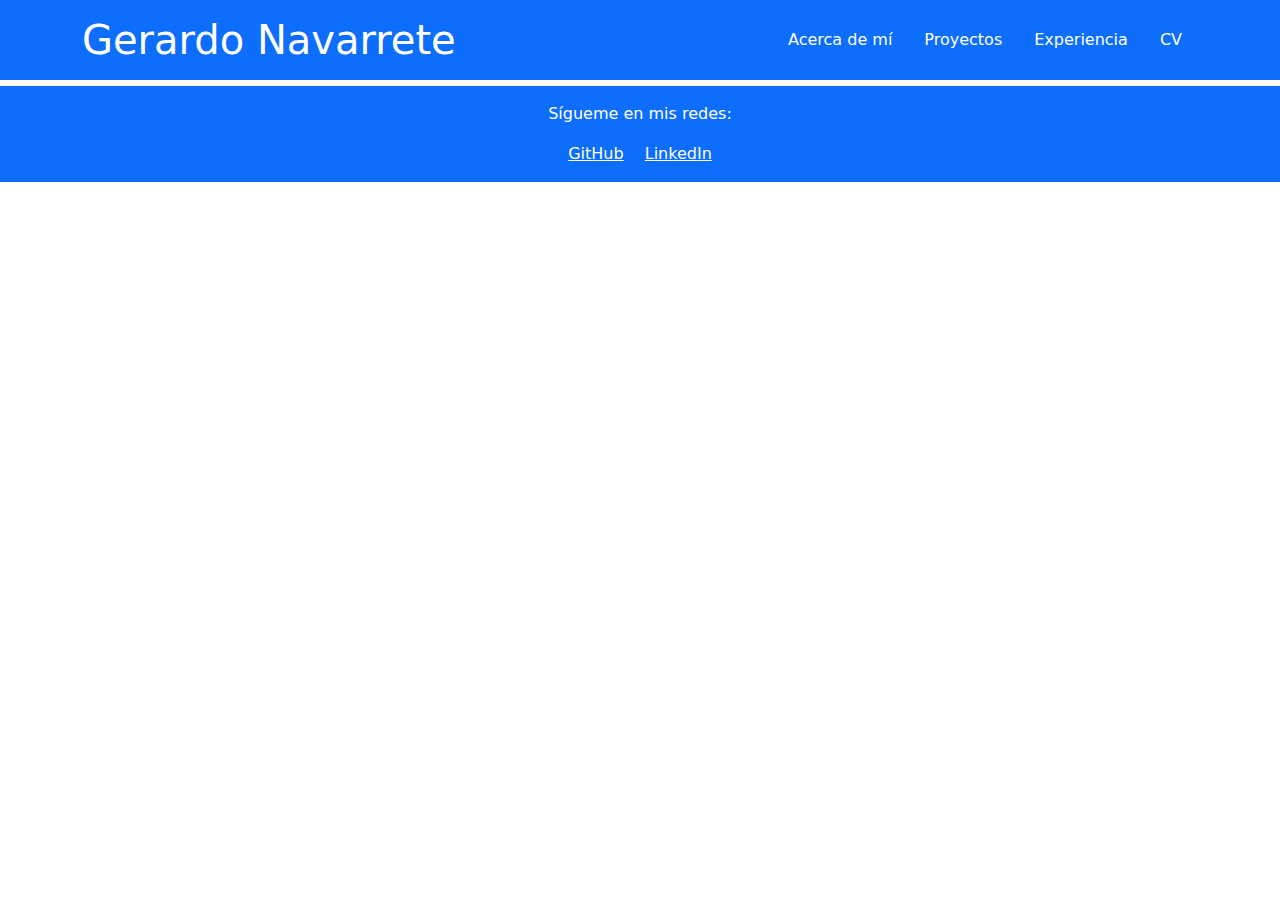
==== index.html @ 5c0dbe98 "Esqueleto" ====
<!DOCTYPE html>
<html lang="es">
<head>
    <meta charset="UTF-8">
    <meta name="viewport" content="width=device-width, initial-scale=1.0">
    <title>Portafolio - Gerardo Navarrete</title>
    <link href="https://cdn.jsdelivr.net/npm/bootstrap@5.3.0/dist/css/bootstrap.min.css" rel="stylesheet">
    <link rel="stylesheet" href="style.css">
</head>
<body>

    <!-- Header con navegación -->
    <header class="bg-primary text-white py-3 fixed-top">
        <div class="container d-flex justify-content-between align-items-center">
            <h1 class="m-0">Gerardo Navarrete</h1>
            <nav>
                <ul class="nav">
                    <li class="nav-item"><a class="nav-link text-white" href="#" onclick="loadSection('about.html')">Acerca de mí</a></li>
                    <li class="nav-item"><a class="nav-link text-white" href="#" onclick="loadSection('projects.html')">Proyectos</a></li>
                    <li class="nav-item"><a class="nav-link text-white" href="#" onclick="loadSection('experience.html')">Experiencia</a></li>
                    <li class="nav-item"><a class="nav-link text-white" href="#" onclick="loadSection('cv.html')">CV</a></li>
                </ul>
            </nav>
        </div>
    </header>

    <!-- Contenido Principal con fondo animado -->
    <main class="container-fluid text-center" id="content">
        <h2>Bienvenido a mi Portafolio</h2>
        <p>Explora mi experiencia, proyectos y descarga mi CV.</p>
    </main>

    <!-- Footer -->
    <footer class="bg-primary text-white text-center py-3">
        <p>Sígueme en mis redes:</p>
        <a href="#" class="text-white mx-2">GitHub</a>
        <a href="#" class="text-white mx-2">LinkedIn</a>
    </footer>

    <script src="https://cdn.jsdelivr.net/npm/bootstrap@5.3.0/dist/js/bootstrap.bundle.min.js"></script>
    <script src="script.js"></script>
    <script src="bg-animation.js"></script>
</body>
</html>
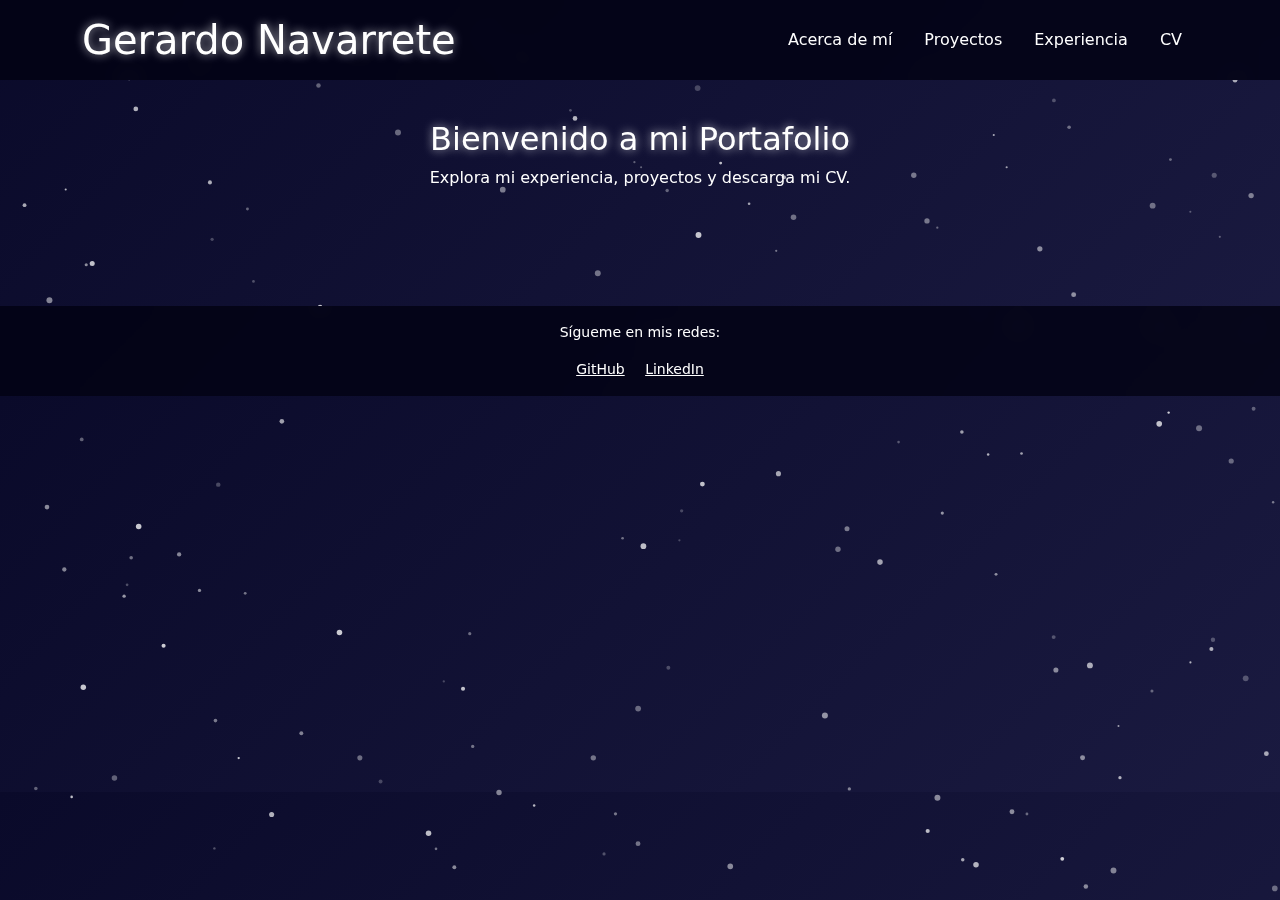
==== commit d8a51c42: "Diseño_index" ====
--- a/index.html
+++ b/index.html
@@ -7,31 +7,35 @@
     <link href="https://cdn.jsdelivr.net/npm/bootstrap@5.3.0/dist/css/bootstrap.min.css" rel="stylesheet">
     <link rel="stylesheet" href="style.css">
 </head>
-<body>
 
     <!-- Header con navegación -->
-    <header class="bg-primary text-white py-3 fixed-top">
+    <header class="text-white py-3 fixed-top">
         <div class="container d-flex justify-content-between align-items-center">
             <h1 class="m-0">Gerardo Navarrete</h1>
             <nav>
                 <ul class="nav">
-                    <li class="nav-item"><a class="nav-link text-white" href="#" onclick="loadSection('about.html')">Acerca de mí</a></li>
-                    <li class="nav-item"><a class="nav-link text-white" href="#" onclick="loadSection('projects.html')">Proyectos</a></li>
-                    <li class="nav-item"><a class="nav-link text-white" href="#" onclick="loadSection('experience.html')">Experiencia</a></li>
-                    <li class="nav-item"><a class="nav-link text-white" href="#" onclick="loadSection('cv.html')">CV</a></li>
+                    <li class="nav-item"><a class="nav-link text-white" href="about.html">Acerca de mí</a></li>
+                    <li class="nav-item"><a class="nav-link text-white" href="projects.html">Proyectos</a></li>
+                    <li class="nav-item"><a class="nav-link text-white" href="experience.html">Experiencia</a></li>
+                    <li class="nav-item"><a class="nav-link text-white" href="cv.html">CV</a></li>
                 </ul>
             </nav>
         </div>
     </header>
+<body>
 
-    <!-- Contenido Principal con fondo animado -->
+    <!-- Fondo animado -->
+    <canvas id="bgCanvas"></canvas>
+
+
+    <!-- Contenido Principal -->
     <main class="container-fluid text-center" id="content">
         <h2>Bienvenido a mi Portafolio</h2>
         <p>Explora mi experiencia, proyectos y descarga mi CV.</p>
     </main>
 
     <!-- Footer -->
-    <footer class="bg-primary text-white text-center py-3">
+    <footer class=" text-white text-center py-3">
         <p>Sígueme en mis redes:</p>
         <a href="#" class="text-white mx-2">GitHub</a>
         <a href="#" class="text-white mx-2">LinkedIn</a>
@@ -41,4 +45,4 @@
     <script src="script.js"></script>
     <script src="bg-animation.js"></script>
 </body>
-</html>+</html>
--- a/style.css
+++ b/style.css
@@ -0,0 +1,64 @@
+/* Fondo del sitio - Azul espacial */
+body {
+    background: linear-gradient(135deg, #0a0a2a, #1a1a40);
+    color: white;
+}
+
+
+/* Header y Footer con transparencia y efecto vidrio */
+header, footer {
+    background: rgba(1, 1, 17, 0.8); /* Azul espacial oscuro translúcido */
+    backdrop-filter: blur(10px); /* Efecto de desenfoque */
+    color: white;
+    border-bottom: none;
+}
+
+/* Estilo de los links del navbar */
+.nav-link {
+    color: white !important;
+    transition: color 0.3s ease-in-out;
+}
+
+.nav-link:hover {
+    color: #FFD700 !important; /* Dorado brillante */
+}
+
+/* Estilo de los botones */
+.btn {
+    background: linear-gradient(135deg, #1f1f7a, #3b3b98);
+    color: white;
+    border: none;
+    transition: all 0.3s ease-in-out;
+}
+
+.btn:hover {
+    background: linear-gradient(135deg, #FFD700, #ffcc00);
+    color: black;
+}
+
+/* Titulos con efecto de resplandor */
+h1, h2 {
+    text-shadow: 0 0 10px rgba(255, 255, 255, 0.7);
+}
+
+/* Footer con separación */
+footer {
+    text-align: center;
+    padding: 10px 0;
+    font-size: 14px;
+}
+
+main {
+    margin-top: 120px !important;
+    padding-bottom: 100px !important;
+}
+
+/* Canvas del fondo de estrellas */
+#bgCanvas {
+    position: fixed;
+    top: 0;
+    left: 0;
+    width: 100vw;
+    height: 100vh;
+    z-index: -1;
+}
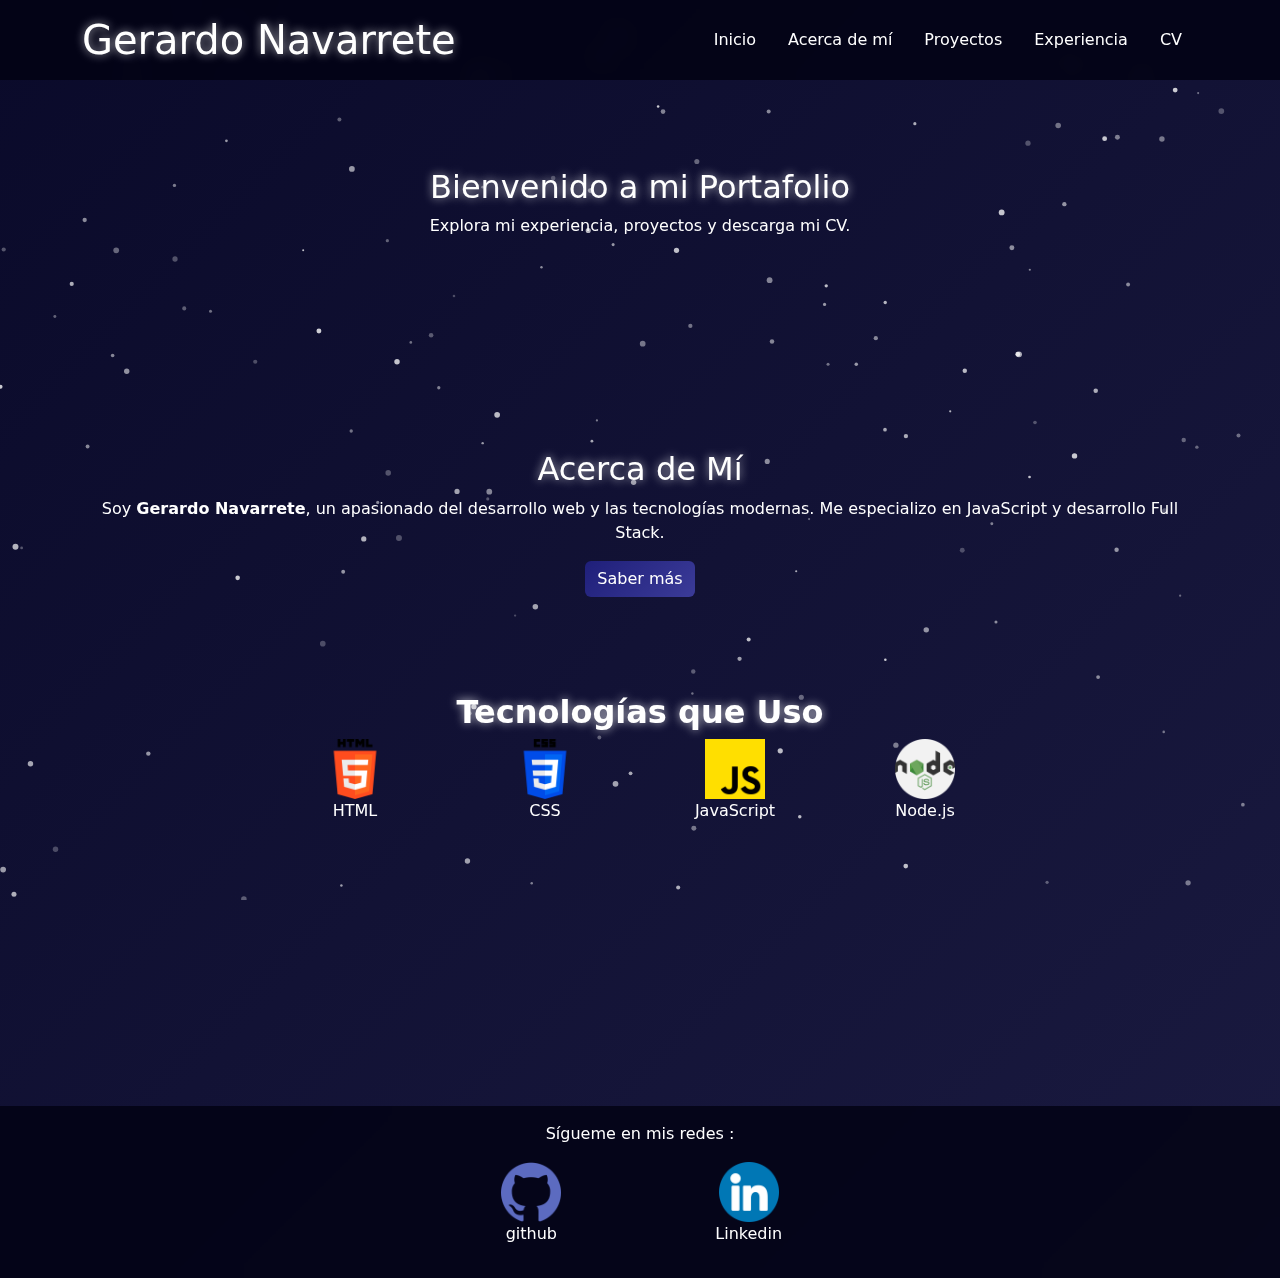
==== commit 3c023b97: "index_iconos_terminado" ====
--- a/index.html
+++ b/index.html
@@ -4,16 +4,25 @@
     <meta charset="UTF-8">
     <meta name="viewport" content="width=device-width, initial-scale=1.0">
     <title>Portafolio - Gerardo Navarrete</title>
+    
+    <!-- Estilos y Bootstrap -->
     <link href="https://cdn.jsdelivr.net/npm/bootstrap@5.3.0/dist/css/bootstrap.min.css" rel="stylesheet">
     <link rel="stylesheet" href="style.css">
+    <link rel="stylesheet" href="https://unpkg.com/aos@next/dist/aos.css">
 </head>
 
-    <!-- Header con navegación -->
-    <header class="text-white py-3 fixed-top">
+<body>
+
+    <!-- Fondo animado -->
+    <canvas id="bgCanvas"></canvas>
+
+    <!-- 🔹 Header con navegación -->
+    <header class="text-white py-3 fixed-top" data-aos="fade-down">
         <div class="container d-flex justify-content-between align-items-center">
             <h1 class="m-0">Gerardo Navarrete</h1>
             <nav>
                 <ul class="nav">
+                    <li class="nav-item"><a class="nav-link text-white" href="index.html">Inicio</a></li>
                     <li class="nav-item"><a class="nav-link text-white" href="about.html">Acerca de mí</a></li>
                     <li class="nav-item"><a class="nav-link text-white" href="projects.html">Proyectos</a></li>
                     <li class="nav-item"><a class="nav-link text-white" href="experience.html">Experiencia</a></li>
@@ -22,27 +31,79 @@
             </nav>
         </div>
     </header>
-<body>
 
-    <!-- Fondo animado -->
-    <canvas id="bgCanvas"></canvas>
-
-
-    <!-- Contenido Principal -->
+    <!-- 🔹 Contenido Principal -->
     <main class="container-fluid text-center" id="content">
-        <h2>Bienvenido a mi Portafolio</h2>
-        <p>Explora mi experiencia, proyectos y descarga mi CV.</p>
+        <section class="hero text-white py-5" data-aos="zoom-in">
+            <h2>Bienvenido a mi Portafolio</h2>
+            <p>Explora mi experiencia, proyectos y descarga mi CV.</p>
+        </section>
     </main>
 
-    <!-- Footer -->
-    <footer class=" text-white text-center py-3">
-        <p>Sígueme en mis redes:</p>
-        <a href="#" class="text-white mx-2">GitHub</a>
-        <a href="#" class="text-white mx-2">LinkedIn</a>
+    <!-- 🔹 Sección "Acerca de Mí" -->
+    <section class="container text-center my-5" data-aos="fade-up">
+        <h2>Acerca de Mí</h2>
+        <p>Soy <strong>Gerardo Navarrete</strong>, un apasionado del desarrollo web y las tecnologías modernas. 
+            Me especializo en JavaScript y desarrollo Full Stack.</p>
+        <a href="about.html" class="btn btn-primary">Saber más</a>
+    </section>
+
+    <!-- 🔹 Sección "Tecnologías que Uso" -->
+    <section class="container text-center my-5" data-aos="fade-right">
+        <h2 class="fw-bold">Tecnologías que Uso</h2>
+        <div class="row justify-content-center">
+            <div class="col-md-2">
+                <img src="html-5.png" alt="HTML" class="tech-icon">
+                <p>HTML</p>
+            </div>
+            <div class="col-md-2">
+                <img src="css-3.png" alt="CSS" class="tech-icon">
+                <p>CSS</p>
+            </div>
+            <div class="col-md-2">
+                <img src="js.png" alt="JavaScript" class="tech-icon">
+                <p>JavaScript</p>
+            </div>
+            <div class="col-md-2">
+                <img src="nodejs.png" alt="Node.js" class="tech-icon">
+                <p>Node.js</p>
+            </div>
+        </div>
+    </section>
+
+    <!-- 🔹 Sección "Contáctame" -->
+    <section class="container text-center my-5" data-aos="fade-right">
+        <h2>Contáctame</h2>
+        <p>Si te interesa colaborar, necesitas ayuda en un proyecto o tienes alguna pregunta, no dudes en escribirme.</p>
+        <a href="contacto.html" class="btn btn-success">Hablemos</a>
+    </section>
+
+    <!-- 🔹 Footer -->
+
+    <footer class="text-white text-center py-3">
+        <p>Sígueme en mis redes :</p>
+        <div class="row justify-content-center">
+            <div class="col-md-2">
+                <a href="https://github.com/GerardoNavarrete26" target="_blank">
+                    <img src="github.png" alt="GitHub" class="clickable-icon">
+                </a>
+                <p>github</p>
+            </div>
+            <div class="col-md-2">
+                <a href="https://www.linkedin.com/in/gerardo-jareth-navarrete-navarrete-84b349213/" target="_blank" class="text-white mx-3">
+                    <img src="linkedin.png" alt="GitHub" class="clickable-icon">
+                </a>
+                <p>Linkedin</p>
+            </div>
+         </div>
     </footer>
-
+    <!-- Scripts -->
     <script src="https://cdn.jsdelivr.net/npm/bootstrap@5.3.0/dist/js/bootstrap.bundle.min.js"></script>
     <script src="script.js"></script>
     <script src="bg-animation.js"></script>
+    <script src="https://unpkg.com/aos@next/dist/aos.js"></script>
+    <script>
+        AOS.init();
+    </script>
 </body>
 </html>
--- a/style.css
+++ b/style.css
@@ -2,6 +2,16 @@
 body {
     background: linear-gradient(135deg, #0a0a2a, #1a1a40);
     color: white;
+    min-height: 100vh;
+    display: flex;
+    flex-direction: column;
+}
+
+
+main {
+    margin-top: 120px !important;
+    padding-bottom: 100px !important;
+    flex: 1;
 }
 
 
@@ -41,17 +51,17 @@
     text-shadow: 0 0 10px rgba(255, 255, 255, 0.7);
 }
 
-/* Footer con separación */
 footer {
-    text-align: center;
-    padding: 10px 0;
-    font-size: 14px;
+    position: fixed !;
+    bottom: 0 !;
+    width: 100% !;
+    background: rgba(10, 10, 42, 0.9) !;
+    padding: 15px 0 !;
+    text-align: center !;
+    z-index: 1000 !;
 }
 
-main {
-    margin-top: 120px !important;
-    padding-bottom: 100px !important;
-}
+
 
 /* Canvas del fondo de estrellas */
 #bgCanvas {
@@ -62,3 +72,21 @@
     height: 100vh;
     z-index: -1;
 }
+
+.tech-icon {
+    width: 60px;
+    transition: transform 0.3s ease-in-out;
+}
+.tech-icon:hover {
+    transform: scale(1.2);
+}
+.clickable-icon {
+    width: 60px; /* Ajusta el tamaño */
+    height: auto;
+    cursor: pointer; /* Indica que es clickeable */
+    transition: transform 0.3s ease-in-out;
+}
+
+.clickable-icon:hover {
+    transform: scale(1.2); /* Hace que la imagen crezca al pasar el mouse */
+}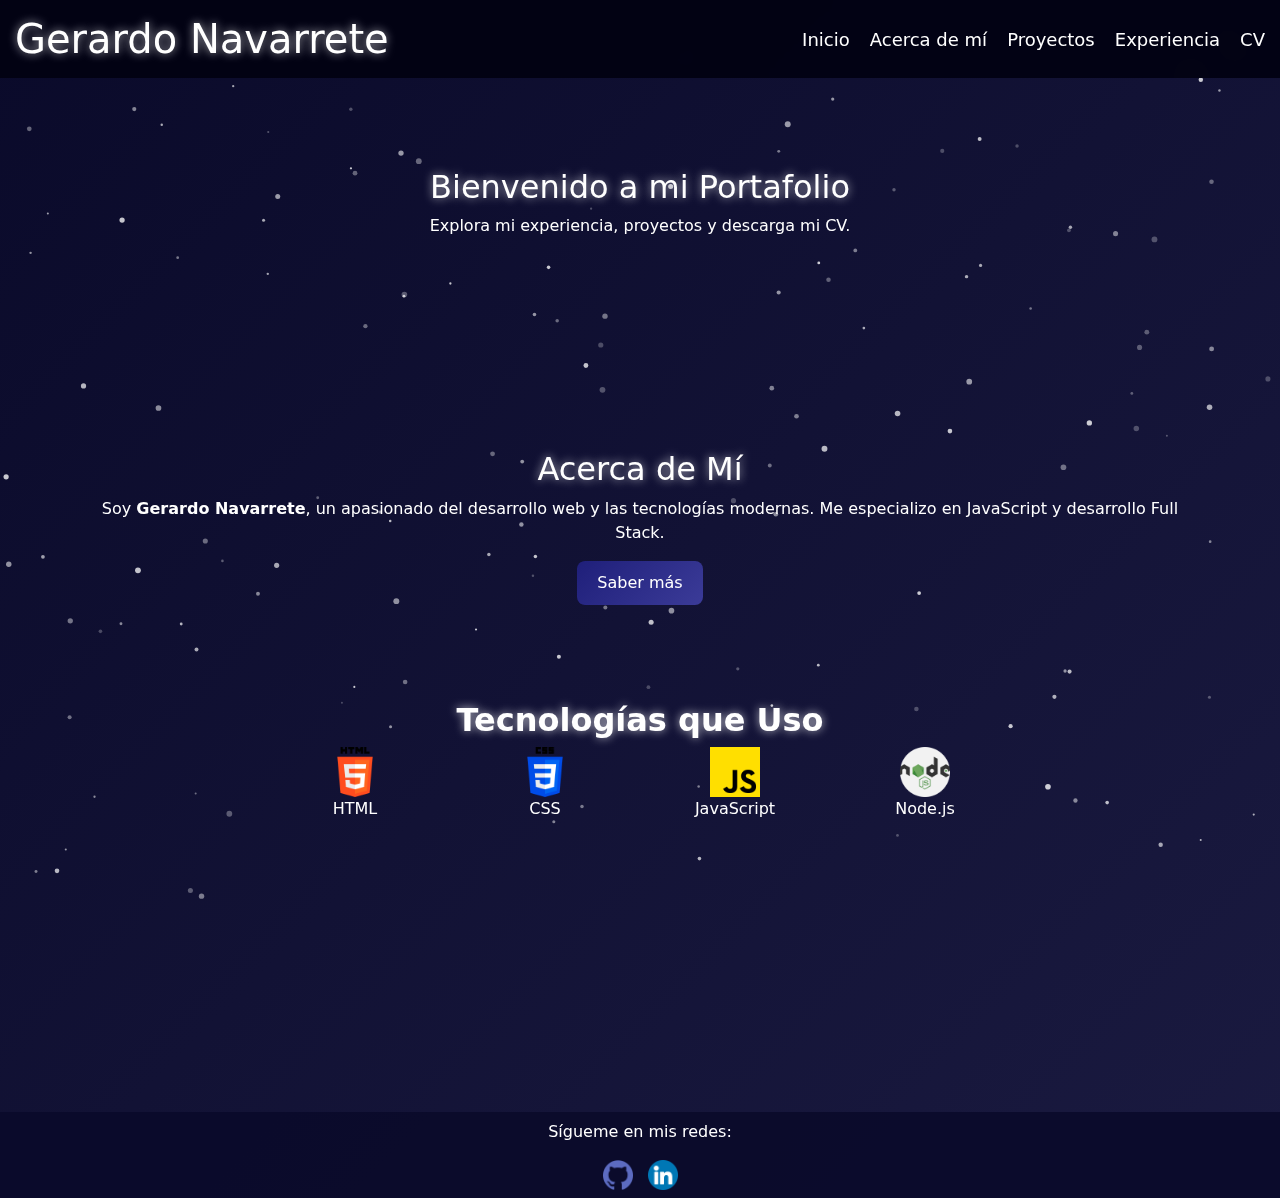
==== commit 64b48cd7: "Responsivo" ====
--- a/index.html
+++ b/index.html
@@ -17,19 +17,20 @@
     <canvas id="bgCanvas"></canvas>
 
     <!-- 🔹 Header con navegación -->
-    <header class="text-white py-3 fixed-top" data-aos="fade-down">
-        <div class="container d-flex justify-content-between align-items-center">
-            <h1 class="m-0">Gerardo Navarrete</h1>
-            <nav>
-                <ul class="nav">
-                    <li class="nav-item"><a class="nav-link text-white" href="index.html">Inicio</a></li>
-                    <li class="nav-item"><a class="nav-link text-white" href="about.html">Acerca de mí</a></li>
-                    <li class="nav-item"><a class="nav-link text-white" href="projects.html">Proyectos</a></li>
-                    <li class="nav-item"><a class="nav-link text-white" href="experience.html">Experiencia</a></li>
-                    <li class="nav-item"><a class="nav-link text-white" href="cv.html">CV</a></li>
-                </ul>
-            </nav>
-        </div>
+    <header class="navbar">
+        <h1 class="m-0">Gerardo Navarrete</h1>
+    
+        <!-- Botón Hamburguesa (solo en móviles) -->
+        <button class="menu-toggle">&#9776;</button>
+    
+        <!-- Menú de Navegación -->
+        <nav class="nav-menu">
+            <a class="nav-link" href="index.html">Inicio</a>
+            <a class="nav-link" href="about.html">Acerca de mí</a>
+            <a class="nav-link" href="projects.html">Proyectos</a>
+            <a class="nav-link" href="experience.html">Experiencia</a>
+            <a class="nav-link" href="cv.html">CV</a>
+        </nav>
     </header>
 
     <!-- 🔹 Contenido Principal -->
@@ -53,19 +54,19 @@
         <h2 class="fw-bold">Tecnologías que Uso</h2>
         <div class="row justify-content-center">
             <div class="col-md-2">
-                <img src="html-5.png" alt="HTML" class="tech-icon">
+                <img src="assets/html-5.png" alt="HTML" class="tech-icon">
                 <p>HTML</p>
             </div>
             <div class="col-md-2">
-                <img src="css-3.png" alt="CSS" class="tech-icon">
+                <img src="assets/css-3.png" alt="CSS" class="tech-icon">
                 <p>CSS</p>
             </div>
             <div class="col-md-2">
-                <img src="js.png" alt="JavaScript" class="tech-icon">
+                <img src="assets/js.png" alt="JavaScript" class="tech-icon">
                 <p>JavaScript</p>
             </div>
             <div class="col-md-2">
-                <img src="nodejs.png" alt="Node.js" class="tech-icon">
+                <img src="assets/nodejs.png" alt="Node.js" class="tech-icon">
                 <p>Node.js</p>
             </div>
         </div>
@@ -75,27 +76,20 @@
     <section class="container text-center my-5" data-aos="fade-right">
         <h2>Contáctame</h2>
         <p>Si te interesa colaborar, necesitas ayuda en un proyecto o tienes alguna pregunta, no dudes en escribirme.</p>
-        <a href="contacto.html" class="btn btn-success">Hablemos</a>
+        <a href="contact.html" class="btn btn-success">Hablemos</a>
     </section>
 
     <!-- 🔹 Footer -->
-
-    <footer class="text-white text-center py-3">
-        <p>Sígueme en mis redes :</p>
-        <div class="row justify-content-center">
-            <div class="col-md-2">
-                <a href="https://github.com/GerardoNavarrete26" target="_blank">
-                    <img src="github.png" alt="GitHub" class="clickable-icon">
-                </a>
-                <p>github</p>
-            </div>
-            <div class="col-md-2">
-                <a href="https://www.linkedin.com/in/gerardo-jareth-navarrete-navarrete-84b349213/" target="_blank" class="text-white mx-3">
-                    <img src="linkedin.png" alt="GitHub" class="clickable-icon">
-                </a>
-                <p>Linkedin</p>
-            </div>
-         </div>
+    <footer>
+        <p>Sígueme en mis redes:</p>
+        <div class="footer-icons">
+            <a href="https://github.com/GerardoNavarrete26" target="_blank">
+                <img src="assets/github.png" alt="GitHub" class="clickable-icon">
+            </a>
+            <a href="https://www.linkedin.com/in/gerardo-jareth-navarrete-navarrete-84b349213/" target="_blank">
+                <img src="assets/linkedin.png" alt="LinkedIn" class="clickable-icon">
+            </a>
+        </div>
     </footer>
     <!-- Scripts -->
     <script src="https://cdn.jsdelivr.net/npm/bootstrap@5.3.0/dist/js/bootstrap.bundle.min.js"></script>
--- a/style.css
+++ b/style.css
@@ -1,44 +1,118 @@
-/* Fondo del sitio - Azul espacial */
+/* 🔹 Fondo del sitio - Azul espacial */
 body {
     background: linear-gradient(135deg, #0a0a2a, #1a1a40);
     color: white;
     min-height: 100vh;
     display: flex;
     flex-direction: column;
-}
-
-
+    overflow-x: hidden; /* Evita scroll horizontal en móviles */
+}
+
+/* 🔹 Espaciado para evitar superposición con el header */
 main {
-    margin-top: 120px !important;
-    padding-bottom: 100px !important;
+    margin-top: 120px;
+    padding-bottom: 100px;
     flex: 1;
 }
 
-
-/* Header y Footer con transparencia y efecto vidrio */
-header, footer {
-    background: rgba(1, 1, 17, 0.8); /* Azul espacial oscuro translúcido */
-    backdrop-filter: blur(10px); /* Efecto de desenfoque */
+/* 🔹 Header y Navbar */
+header {
+    background: rgba(1, 1, 17, 0.8);
+    backdrop-filter: blur(10px);
     color: white;
-    border-bottom: none;
-}
-
-/* Estilo de los links del navbar */
-.nav-link {
-    color: white !important;
-    transition: color 0.3s ease-in-out;
-}
-
-.nav-link:hover {
-    color: #FFD700 !important; /* Dorado brillante */
-}
-
-/* Estilo de los botones */
+    padding: 15px 0;
+    width: 100%;
+    z-index: 1000;
+}
+
+/* 🔹 Navbar estilo normal en pantallas grandes */
+.navbar {
+    display: flex;
+    justify-content: space-between;
+    align-items: center;
+    padding: 15px;
+    background: rgba(1, 1, 17, 0.9);
+    backdrop-filter: blur(10px);
+    width: 100%;
+    position: fixed;
+    top: 0;
+    left: 0;
+    z-index: 1000;
+}
+
+/* 🔹 Menú de navegación normal (pantallas grandes) */
+.nav-menu {
+    display: flex;
+    gap: 20px;
+}
+
+/* 🔹 Ocultar botón hamburguesa en pantallas grandes */
+.menu-toggle {
+    display: none;
+}
+
+/* 📱 Ajustes para móviles (menos de 900px) */
+@media (max-width: 899px) {
+    /* 🔹 Cambiar Navbar */
+    .navbar {
+        flex-direction: row;
+        justify-content: space-between;
+        padding: 10px;
+    }
+
+    /* 🔹 Ocultar el menú normal y hacer desplegable */
+    .nav-menu {
+        display: none;
+        flex-direction: column;
+        position: absolute;
+        top: 60px;
+        left: 0;
+        width: 100%;
+        background: rgba(1, 1, 17, 0.95);
+        padding: 10px 0;
+        text-align: center;
+    }
+
+    /* 🔹 Mostrar el menú cuando tenga la clase "active" */
+    .nav-menu.active {
+        display: flex;
+    }
+
+    /* 🔹 Botón Hamburguesa */
+    .menu-toggle {
+        display: block;
+        font-size: 24px;
+        background: none;
+        border: none;
+        color: white;
+        cursor: pointer;
+    }
+
+    /* 🔹 Links dentro del menú */
+    .nav-menu .nav-link {
+        display: block;
+        padding: 10px;
+        font-size: 16px;
+        text-decoration: none;
+        color: white;
+        transition: 0.3s;
+    }
+
+    .nav-menu .nav-link:hover {
+        background: rgba(255, 255, 255, 0.1);
+    }
+}
+
+
+/* 🔹 Botones */
 .btn {
     background: linear-gradient(135deg, #1f1f7a, #3b3b98);
     color: white;
     border: none;
+    padding: 10px 20px;
+    font-size: 16px;
     transition: all 0.3s ease-in-out;
+    border-radius: 8px;
 }
 
 .btn:hover {
@@ -46,24 +120,64 @@
     color: black;
 }
 
-/* Titulos con efecto de resplandor */
+/* 🔹 Titulos con efecto de resplandor */
 h1, h2 {
     text-shadow: 0 0 10px rgba(255, 255, 255, 0.7);
 }
 
+/* 🔹 Footer Responsivo */
+/* 🔹 Reducir altura del footer */
 footer {
-    position: fixed !;
-    bottom: 0 !;
-    width: 100% !;
-    background: rgba(10, 10, 42, 0.9) !;
-    padding: 15px 0 !;
-    text-align: center !;
-    z-index: 1000 !;
-}
-
-
-
-/* Canvas del fondo de estrellas */
+    position: relative;
+    bottom: 0;
+    width: 100%;
+    background: rgba(10, 10, 42, 0.9);
+    padding: 8px 0; /* Reducido de 15px a 8px */
+    text-align: center;
+    z-index: 1000;
+}
+
+/* 🔹 Ajustar tamaño de los iconos para que ocupen menos espacio */
+.footer-icons {
+    display: flex;
+    justify-content: center;
+    align-items: center;
+    gap: 15px;
+}
+
+/* 🔹 Reducir tamaño de iconos */
+.clickable-icon {
+    width: 30px; /* Antes era 40px */
+    height: auto;
+    cursor: pointer;
+    transition: transform 0.3s ease-in-out;
+}
+
+.clickable-icon:hover {
+    transform: scale(1.1);
+}
+
+/* 📱 Ajuste para móviles */
+@media (max-width: 899px) {
+    .footer-icons {
+        gap: 10px; /* Reducir más el espacio entre iconos */
+    }
+
+    .clickable-icon {
+        width: 28px;
+    }
+
+    footer {
+        padding: 5px 0; /* Reducir aún más en móviles */
+    }
+}
+
+/* 🔹 Ocultar el footer cuando el menú hamburguesa está activo */
+.footer-hidden {
+    display: none !important;
+}
+
+/* 🔹 Fondo animado */
 #bgCanvas {
     position: fixed;
     top: 0;
@@ -73,20 +187,123 @@
     z-index: -1;
 }
 
+/* 🔹 Iconos de tecnologías */
 .tech-icon {
-    width: 60px;
+    width: 50px;
     transition: transform 0.3s ease-in-out;
 }
+
 .tech-icon:hover {
     transform: scale(1.2);
 }
+
+/* 🔹 Iconos clickeables (Redes Sociales) */
 .clickable-icon {
-    width: 60px; /* Ajusta el tamaño */
+    width: 30px;
     height: auto;
-    cursor: pointer; /* Indica que es clickeable */
+    cursor: pointer;
     transition: transform 0.3s ease-in-out;
 }
 
 .clickable-icon:hover {
-    transform: scale(1.2); /* Hace que la imagen crezca al pasar el mouse */
+    transform: scale(1.2);
+}
+
+/* 🔹 Contenedor del CV */
+.content-cv {
+    padding-top: 50px;
+    display: flex;
+    flex-direction: column;
+    align-items: center;
+    justify-content: center;
+}
+
+/* 🔹 PDF Viewer Responsivo */
+.pdf-viewer {
+    width: 100%;
+    max-width: 900px;
+    height: 80vh;
+    border: none;
+}
+
+/* 🔹 Estilos Responsivos */
+
+/* 🖥️ PC (pantallas grandes) */
+@media (min-width: 1200px) {
+    .nav-link {
+        font-size: 18px;
+    }
+
+    .pdf-viewer {
+        height: 85vh;
+    }
+}
+
+/* 💻 Notebook */
+@media (max-width: 1199px) and (min-width: 768px) {
+    .nav-link {
+        font-size: 16px;
+    }
+
+    .tech-icon {
+        width: 45px;
+    }
+
+    .pdf-viewer {
+        height: 75vh;
+    }
+}
+
+/* 📱 Ajustes para móviles (menores a 800px) */
+@media (max-width: 799px) {
+    /* 🔹 NAVBAR: Convertir en Menú Hamburguesa */
+    .navbar {
+        display: flex;
+        justify-content: space-between;
+        align-items: center;
+        padding: 10px;
+    }
+
+    .navbar .nav-menu {
+        display: none;
+        flex-direction: column;
+        background: rgba(1, 1, 17, 0.95);
+        width: 100%;
+        position: absolute;
+        top: 60px;
+        left: 0;
+        padding: 10px;
+        text-align: center;
+        z-index: 1000;
+    }
+
+    .navbar .nav-menu.active {
+        display: flex;
+    }
+
+    .nav-link {
+        padding: 10px;
+        font-size: 16px;
+    }
+
+    /* 🔹 Botón Hamburguesa */
+    .menu-toggle {
+        display: block;
+        font-size: 24px;
+        background: none;
+        border: none;
+        color: white;
+        cursor: pointer;
+    }
+
+    /* 🔹 Ajustar el Footer */
+    footer {
+        padding: 10px 0;
+        font-size: 14px;
+    }
+
+    .clickable-icon {
+        width: 25px;
+        margin: 5px;
+    }
 }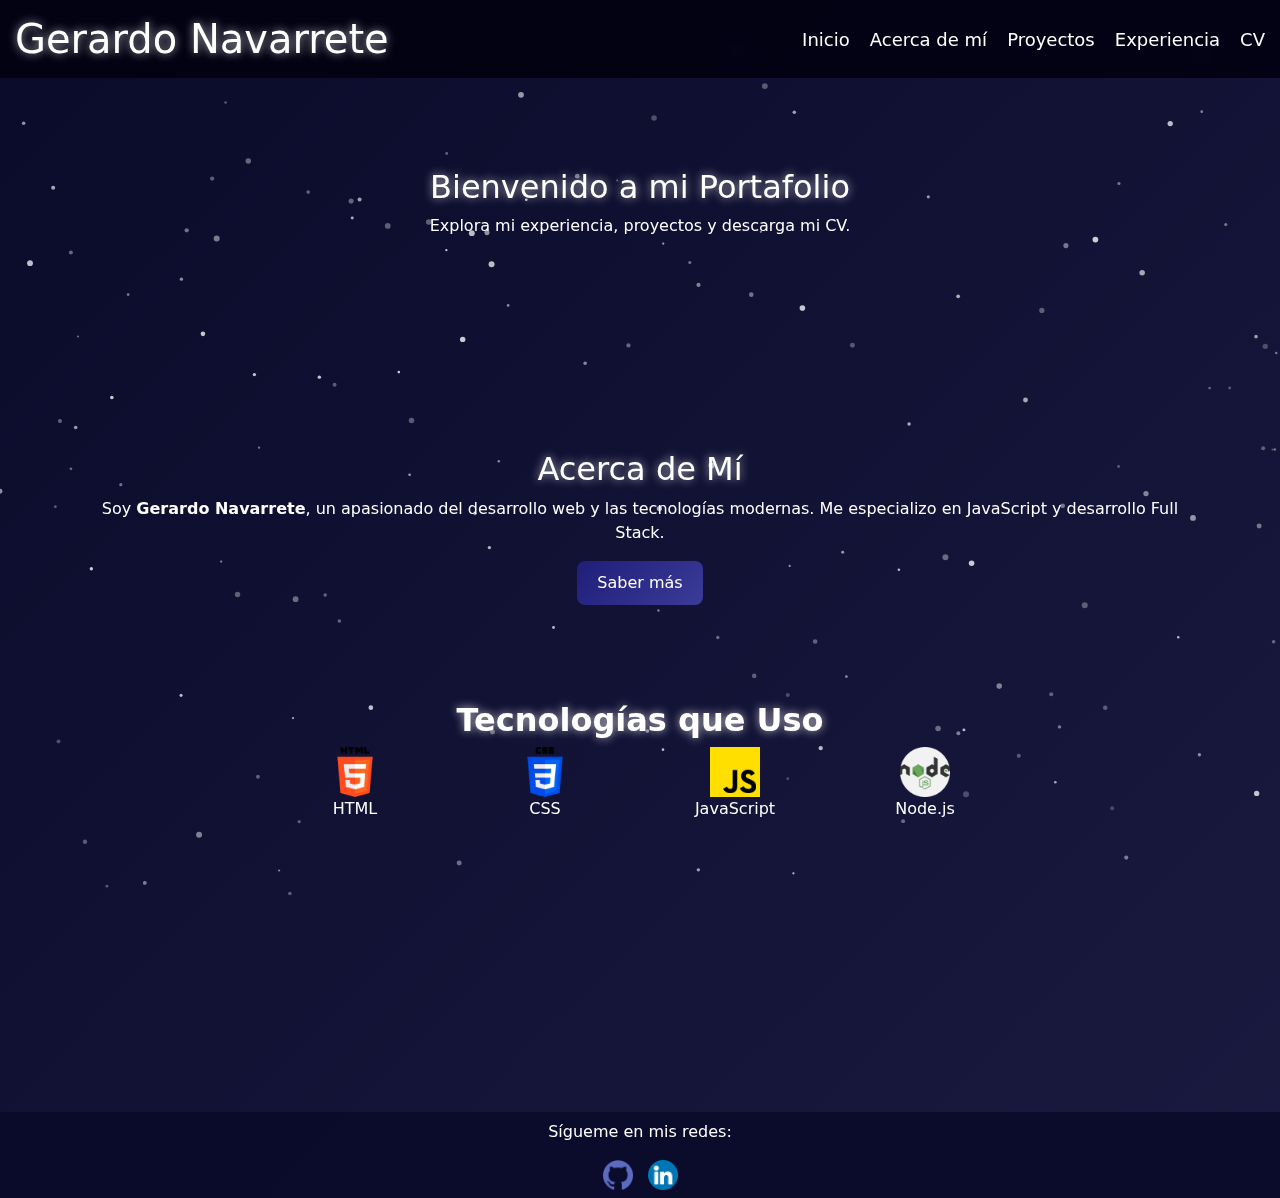
==== commit 1ac28da4: "finalizado_mayor_parte" ====
--- a/index.html
+++ b/index.html
@@ -35,7 +35,7 @@
 
     <!-- 🔹 Contenido Principal -->
     <main class="container-fluid text-center" id="content">
-        <section class="hero text-white py-5" data-aos="zoom-in">
+        <section class="text-white py-5" data-aos="zoom-in">
             <h2>Bienvenido a mi Portafolio</h2>
             <p>Explora mi experiencia, proyectos y descarga mi CV.</p>
         </section>
@@ -76,7 +76,7 @@
     <section class="container text-center my-5" data-aos="fade-right">
         <h2>Contáctame</h2>
         <p>Si te interesa colaborar, necesitas ayuda en un proyecto o tienes alguna pregunta, no dudes en escribirme.</p>
-        <a href="contact.html" class="btn btn-success">Hablemos</a>
+        <a href="cv.html" class="btn btn-success">Hablemos</a>
     </section>
 
     <!-- 🔹 Footer -->
--- a/style.css
+++ b/style.css
@@ -306,4 +306,208 @@
         width: 25px;
         margin: 5px;
     }
+}
+
+/* 🔹 Estilo para la Sección "Sobre Mí" */
+.about-me {
+    background: rgba(10, 10, 42, 0.9);
+    padding: 50px 30px;
+    border-radius: 12px;
+    max-width: 950px;
+    margin: 40px auto;
+    box-shadow: 0px 0px 25px rgba(255, 255, 255, 0.15);
+}
+
+.about-title {
+    font-size: 2.2rem;
+    font-weight: bold;
+    color: #ffffff;
+    text-shadow: 0 0 15px rgba(255, 255, 255, 0.8);
+    margin-bottom: 30px;
+    text-align: center;
+}
+
+.about-content {
+    text-align: left;
+    background: rgba(255, 255, 255, 0.1);
+    padding: 25px;
+    border-radius: 10px;
+    box-shadow: 0 0 15px rgba(255, 255, 255, 0.1);
+}
+
+.about-content p {
+    font-size: 1.2rem;
+    color: #e5e5e5;
+    line-height: 1.8;
+}
+
+
+/* Responsive para móviles */
+@media (max-width: 768px) {
+    .hero {
+        padding: 30px;
+    }
+
+    .section-title {
+        font-size: 2rem;
+    }
+
+    .about-text {
+        font-size: 1rem;
+    }
+}
+/*CSS EXPERIENCIA */
+.experience {
+    background: rgba(10, 10, 42, 0.8);
+    padding: 40px;
+    border-radius: 10px;
+    max-width: 900px;
+    margin: 30px auto;
+    box-shadow: 0px 0px 15px rgba(255, 255, 255, 0.2);
+}
+
+.section-title {
+    font-size: 2rem;
+    font-weight: bold;
+    color: #ffffff;
+    text-shadow: 0 0 10px rgba(255, 255, 255, 0.7);
+    margin-bottom: 20px;
+}
+
+.experience-item {
+    margin-bottom: 30px;
+    text-align: left;
+    background: rgba(255, 255, 255, 0.1);
+    padding: 20px;
+    border-radius: 8px;
+}
+
+.experience-title {
+    font-size: 1.5rem;
+    font-weight: bold;
+    color: #FFD700;
+    text-shadow: 0 0 5px rgba(255, 215, 0, 0.8);
+    margin-bottom: 10px;
+}
+
+.experience p {
+    font-size: 1.1rem;
+    color: #ddd;
+    line-height: 1.6;
+}
+
+* 🔹 Estilos generales para secciones */
+.section-container {
+    background: rgba(10, 10, 42, 0.9);
+    padding: 50px 30px;
+    border-radius: 12px;
+    max-width: 950px;
+    margin: 40px auto;
+    box-shadow: 0px 0px 25px rgba(255, 255, 255, 0.15);
+    text-align: center;
+}
+
+.section-title {
+    font-size: 2.2rem;
+    font-weight: bold;
+    color: #ffffff;
+    text-shadow: 0 0 15px rgba(255, 255, 255, 0.8);
+    margin-bottom: 20px;
+}
+
+/* 🔹 Diseño para las tecnologías */
+.tech-container {
+    display: flex;
+    justify-content: center;
+    gap: 30px;
+    flex-wrap: wrap;
+}
+
+.tech-box {
+    background: rgba(255, 255, 255, 0.1);
+    padding: 20px;
+    border-radius: 10px;
+    box-shadow: 0 0 15px rgba(255, 255, 255, 0.1);
+    text-align: center;
+    width: 120px;
+    transition: transform 0.3s ease-in-out;
+}
+
+.tech-box:hover {
+    transform: scale(1.1);
+}
+
+/* 🔹 Estilo para el botón de contacto */
+.contact-button {
+    background: linear-gradient(135deg, #1f1f7a, #3b3b98);
+    color: white;
+    border: none;
+    padding: 12px 25px;
+    font-size: 1.2rem;
+    border-radius: 10px;
+    text-transform: uppercase;
+    transition: all 0.3s ease-in-out;
+}
+
+.contact-button:hover {
+    background: linear-gradient(135deg, #FFD700, #ffcc00);
+    color: black;
+}
+
+/* 🔹 Estilo para la sección de proyectos */
+.project-container {
+    background: rgba(10, 10, 42, 0.9);
+    padding: 50px 30px;
+    border-radius: 12px;
+    max-width: 950px;
+    margin: 40px auto;
+    box-shadow: 0px 0px 25px rgba(255, 255, 255, 0.15);
+    text-align: center;
+}
+
+.project-title {
+    font-size: 2.2rem;
+    font-weight: bold;
+    color: #ffffff;
+    text-shadow: 0 0 15px rgba(255, 255, 255, 0.8);
+    margin-bottom: 20px;
+}
+
+.project-description {
+    font-size: 1.1rem;
+    color: #ffffff;
+    margin-bottom: 20px;
+}
+
+.project-image {
+    width: 100%;
+    max-width: 800px;
+    height: 400px;
+    background: rgba(255, 255, 255, 0.1);
+    border-radius: 8px;
+    display: flex;
+    align-items: center;
+    justify-content: center;
+    color: #ddd;
+    font-size: 1.2rem;
+    font-style: italic;
+    margin: 20px auto;
+}
+
+.github-button {
+    background: linear-gradient(135deg, #1f1f7a, #3b3b98);
+    color: white;
+    border: none;
+    padding: 12px 25px;
+    font-size: 1.2rem;
+    border-radius: 10px;
+    text-transform: uppercase;
+    text-decoration: none;
+    display: inline-block;
+    transition: all 0.3s ease-in-out;
+}
+
+.github-button:hover {
+    background: linear-gradient(135deg, #FFD700, #ffcc00);
+    color: black;
 }